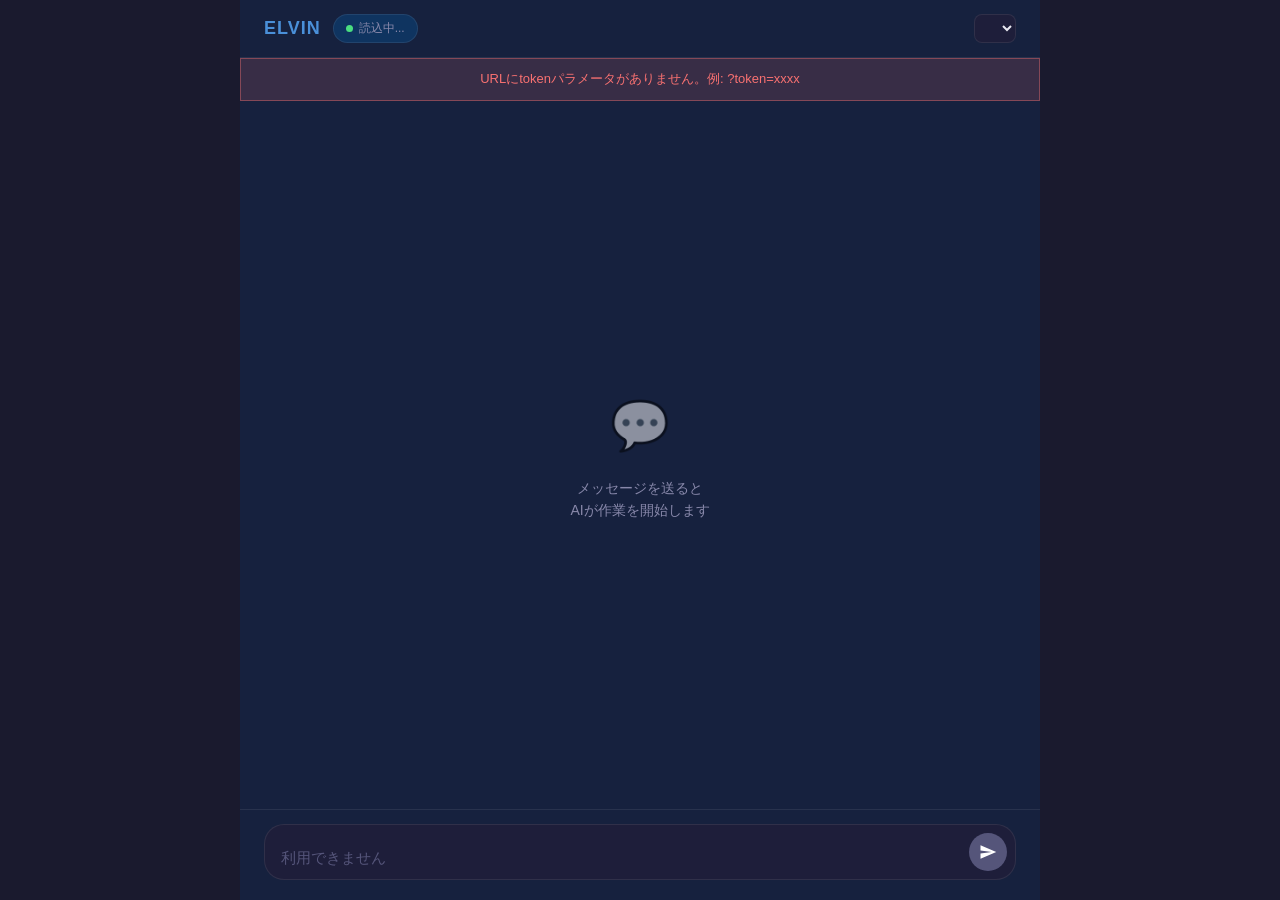
==== chat/index.html @ 486f9a0f "feat: ELVIN CHAT static files + Flask serving routes" ====
<!DOCTYPE html>
<html lang="ja">
<head>
  <meta charset="UTF-8">
  <meta name="viewport" content="width=device-width, initial-scale=1.0">
  <meta name="theme-color" content="#1a1a2e">
  <meta name="description" content="ELVIN CHAT - AI業務アシスタント">
  <meta name="apple-mobile-web-app-capable" content="yes">
  <meta name="apple-mobile-web-app-status-bar-style" content="black-translucent">
  <meta name="apple-mobile-web-app-title" content="ELVIN CHAT">
  <title>ELVIN CHAT</title>
  <link rel="manifest" href="manifest.json">
  <link rel="stylesheet" href="style.css">
</head>
<body>

<!-- 名前入力モーダル（初回のみ） -->
<div id="name-modal" class="hidden" role="dialog" aria-modal="true" aria-labelledby="name-modal-title">
  <div id="name-modal-inner">
    <h2 id="name-modal-title">ELVIN CHAT</h2>
    <p>最初にお名前を入力してください。<br>次回から自動で入力されます。</p>
    <input
      id="name-input"
      type="text"
      placeholder="例：田中"
      maxlength="20"
      autocomplete="name"
    >
    <button id="name-submit" type="button">はじめる</button>
  </div>
</div>

<!-- メインアプリ -->
<div id="app">

  <!-- ヘッダー -->
  <header id="header">
    <div class="logo">ELVIN</div>
    <div class="agent-badge">
      <span class="dot"></span>
      <span id="agent-badge-name">読込中...</span>
    </div>
    <div id="agent-select-wrap">
      <select id="agent-select" aria-label="担当AIを選択"></select>
    </div>
  </header>

  <!-- エラーバナー -->
  <div id="error-banner" role="alert"></div>

  <!-- チャットエリア -->
  <main id="chat-area" aria-live="polite" aria-label="チャット履歴">

    <!-- 空状態 -->
    <div id="empty-state">
      <div class="icon">💬</div>
      <p>メッセージを送ると<br>AIが作業を開始します</p>
    </div>

    <!-- タイピングインジケーター -->
    <div id="typing-indicator" aria-label="AI作業中">
      <div class="spinner"></div>
      <span id="typing-label" class="typing-label">AIが作業中...</span>
      <div class="dots">
        <span></span>
        <span></span>
        <span></span>
      </div>
    </div>

  </main>

  <!-- 入力エリア -->
  <div id="input-area">
    <div id="input-row">
      <textarea
        id="message-input"
        placeholder="業務指示を入力（Enterで送信 / Shift+Enterで改行）"
        rows="1"
        aria-label="メッセージ入力"
        maxlength="2000"
      ></textarea>
      <button id="send-btn" type="button" aria-label="送信">
        <svg viewBox="0 0 24 24" xmlns="http://www.w3.org/2000/svg">
          <path d="M2.01 21L23 12 2.01 3 2 10l15 2-15 2z"/>
        </svg>
      </button>
    </div>
  </div>

</div>

<script src="app.js"></script>

<!-- Service Worker 登録 -->
<script>
  if ('serviceWorker' in navigator) {
    navigator.serviceWorker.register('./sw.js')
      .catch(e => console.warn('SW registration failed:', e));
  }
</script>

</body>
</html>
---- chat/style.css ----
/* ELVIN CHAT - style.css */
/* モバイルファースト・ダーク系テーマ */

:root {
  --bg-primary:    #1a1a2e;
  --bg-secondary:  #16213e;
  --bg-tertiary:   #0f3460;
  --bg-input:      #1e1e3a;
  --bg-bubble-ai:  #1e2a45;
  --bg-bubble-user:#0f3460;
  --text-primary:  #e8e8f0;
  --text-secondary:#8888aa;
  --text-muted:    #55557a;
  --accent:        #4a90d9;
  --accent-hover:  #5ba3f0;
  --accent-glow:   rgba(74, 144, 217, 0.3);
  --success:       #4ade80;
  --error:         #f87171;
  --border:        rgba(255,255,255,0.08);
  --shadow:        0 4px 24px rgba(0,0,0,0.4);
  --radius-sm:     8px;
  --radius-md:     14px;
  --radius-lg:     20px;
}

*, *::before, *::after {
  box-sizing: border-box;
  margin: 0;
  padding: 0;
}

html, body {
  height: 100%;
  font-family: -apple-system, BlinkMacSystemFont, 'Segoe UI', 'Hiragino Sans', sans-serif;
  background: var(--bg-primary);
  color: var(--text-primary);
  font-size: 15px;
  line-height: 1.6;
  -webkit-font-smoothing: antialiased;
}

/* ── レイアウト ─────────────────────────────────────────────────── */

#app {
  display: flex;
  flex-direction: column;
  height: 100dvh;
  max-width: 800px;
  margin: 0 auto;
  background: var(--bg-secondary);
  position: relative;
}

/* ── ヘッダー ───────────────────────────────────────────────────── */

#header {
  display: flex;
  align-items: center;
  gap: 12px;
  padding: 14px 18px;
  background: var(--bg-secondary);
  border-bottom: 1px solid var(--border);
  position: sticky;
  top: 0;
  z-index: 10;
  backdrop-filter: blur(8px);
}

#header .logo {
  font-size: 18px;
  font-weight: 700;
  letter-spacing: 1px;
  color: var(--accent);
}

#header .agent-badge {
  display: flex;
  align-items: center;
  gap: 6px;
  background: var(--bg-tertiary);
  border: 1px solid var(--border);
  border-radius: 20px;
  padding: 4px 12px;
  font-size: 12px;
  color: var(--text-secondary);
  max-width: 200px;
  overflow: hidden;
  text-overflow: ellipsis;
  white-space: nowrap;
}

#header .agent-badge .dot {
  width: 7px;
  height: 7px;
  border-radius: 50%;
  background: var(--success);
  flex-shrink: 0;
}

#agent-select-wrap {
  margin-left: auto;
}

#agent-select {
  background: var(--bg-input);
  color: var(--text-primary);
  border: 1px solid var(--border);
  border-radius: var(--radius-sm);
  padding: 5px 10px;
  font-size: 13px;
  cursor: pointer;
  outline: none;
}

#agent-select:focus {
  border-color: var(--accent);
}

/* ── チャットエリア ──────────────────────────────────────────────── */

#chat-area {
  flex: 1;
  overflow-y: auto;
  padding: 20px 16px;
  display: flex;
  flex-direction: column;
  gap: 16px;
  scroll-behavior: smooth;
}

#chat-area::-webkit-scrollbar {
  width: 4px;
}

#chat-area::-webkit-scrollbar-track {
  background: transparent;
}

#chat-area::-webkit-scrollbar-thumb {
  background: var(--text-muted);
  border-radius: 2px;
}

/* ── メッセージ吹き出し ──────────────────────────────────────────── */

.message {
  display: flex;
  flex-direction: column;
  max-width: 82%;
  animation: fadeSlideIn 0.2s ease;
}

.message.user {
  align-self: flex-end;
  align-items: flex-end;
}

.message.ai {
  align-self: flex-start;
  align-items: flex-start;
}

.message .meta {
  font-size: 11px;
  color: var(--text-muted);
  margin-bottom: 4px;
  padding: 0 4px;
}

.message.user .meta {
  text-align: right;
}

.bubble {
  padding: 11px 15px;
  border-radius: var(--radius-md);
  word-break: break-word;
  white-space: pre-wrap;
  line-height: 1.65;
}

.message.user .bubble {
  background: var(--bg-bubble-user);
  border: 1px solid rgba(74,144,217,0.3);
  border-bottom-right-radius: var(--radius-sm);
  color: var(--text-primary);
}

.message.ai .bubble {
  background: var(--bg-bubble-ai);
  border: 1px solid var(--border);
  border-bottom-left-radius: var(--radius-sm);
  color: var(--text-primary);
}

.message.ai .bubble.error {
  border-color: rgba(248,113,113,0.4);
  color: var(--error);
}

/* ── タイピングインジケーター ────────────────────────────────────── */

#typing-indicator {
  display: none;
  align-items: center;
  gap: 12px;
  align-self: flex-start;
  padding: 8px 4px;
}

#typing-indicator.visible {
  display: flex;
}

#typing-indicator .typing-label {
  font-size: 13px;
  color: var(--accent);
}

.spinner {
  width: 18px;
  height: 18px;
  border: 2px solid var(--border);
  border-top-color: var(--accent);
  border-radius: 50%;
  animation: spin 0.8s linear infinite;
  flex-shrink: 0;
}

.dots {
  display: flex;
  gap: 4px;
}

.dots span {
  width: 6px;
  height: 6px;
  border-radius: 50%;
  background: var(--accent);
  animation: dotBounce 1.2s ease-in-out infinite;
}

.dots span:nth-child(2) { animation-delay: 0.2s; }
.dots span:nth-child(3) { animation-delay: 0.4s; }

/* ── 入力エリア ──────────────────────────────────────────────────── */

#input-area {
  padding: 12px 16px 16px;
  background: var(--bg-secondary);
  border-top: 1px solid var(--border);
  position: sticky;
  bottom: 0;
}

#input-row {
  display: flex;
  gap: 10px;
  align-items: flex-end;
  background: var(--bg-input);
  border: 1px solid var(--border);
  border-radius: var(--radius-lg);
  padding: 8px 8px 8px 16px;
  transition: border-color 0.2s;
}

#input-row:focus-within {
  border-color: var(--accent);
  box-shadow: 0 0 0 3px var(--accent-glow);
}

#message-input {
  flex: 1;
  background: transparent;
  border: none;
  outline: none;
  color: var(--text-primary);
  font-size: 15px;
  line-height: 1.5;
  resize: none;
  max-height: 120px;
  min-height: 24px;
  font-family: inherit;
}

#message-input::placeholder {
  color: var(--text-muted);
}

#send-btn {
  width: 38px;
  height: 38px;
  border-radius: 50%;
  background: var(--accent);
  border: none;
  cursor: pointer;
  display: flex;
  align-items: center;
  justify-content: center;
  flex-shrink: 0;
  transition: background 0.2s, transform 0.1s;
}

#send-btn:hover {
  background: var(--accent-hover);
}

#send-btn:active {
  transform: scale(0.93);
}

#send-btn:disabled {
  background: var(--text-muted);
  cursor: not-allowed;
}

#send-btn svg {
  width: 18px;
  height: 18px;
  fill: #fff;
}

/* ── 名前入力モーダル ────────────────────────────────────────────── */

#name-modal {
  position: fixed;
  inset: 0;
  background: rgba(0,0,0,0.7);
  display: flex;
  align-items: center;
  justify-content: center;
  z-index: 100;
  backdrop-filter: blur(4px);
}

#name-modal.hidden {
  display: none;
}

#name-modal-inner {
  background: var(--bg-secondary);
  border: 1px solid var(--border);
  border-radius: var(--radius-lg);
  padding: 32px 28px;
  width: 90%;
  max-width: 360px;
  box-shadow: var(--shadow);
}

#name-modal h2 {
  font-size: 20px;
  font-weight: 700;
  margin-bottom: 8px;
  color: var(--accent);
}

#name-modal p {
  font-size: 13px;
  color: var(--text-secondary);
  margin-bottom: 20px;
}

#name-input {
  width: 100%;
  background: var(--bg-input);
  border: 1px solid var(--border);
  border-radius: var(--radius-sm);
  padding: 10px 14px;
  color: var(--text-primary);
  font-size: 15px;
  outline: none;
  margin-bottom: 14px;
  transition: border-color 0.2s;
}

#name-input:focus {
  border-color: var(--accent);
}

#name-submit {
  width: 100%;
  background: var(--accent);
  color: #fff;
  border: none;
  border-radius: var(--radius-sm);
  padding: 11px;
  font-size: 15px;
  font-weight: 600;
  cursor: pointer;
  transition: background 0.2s;
}

#name-submit:hover {
  background: var(--accent-hover);
}

/* ── エラーバナー ────────────────────────────────────────────────── */

#error-banner {
  display: none;
  background: rgba(248,113,113,0.15);
  border: 1px solid rgba(248,113,113,0.4);
  color: var(--error);
  padding: 10px 16px;
  font-size: 13px;
  text-align: center;
}

#error-banner.visible {
  display: block;
}

/* ── 空状態 ──────────────────────────────────────────────────────── */

#empty-state {
  display: flex;
  flex-direction: column;
  align-items: center;
  justify-content: center;
  gap: 12px;
  flex: 1;
  padding: 40px 20px;
  text-align: center;
  color: var(--text-secondary);
}

#empty-state .icon {
  font-size: 48px;
  opacity: 0.5;
}

#empty-state p {
  font-size: 14px;
}

/* ── アニメーション ──────────────────────────────────────────────── */

@keyframes fadeSlideIn {
  from { opacity: 0; transform: translateY(8px); }
  to   { opacity: 1; transform: translateY(0); }
}

@keyframes spin {
  to { transform: rotate(360deg); }
}

@keyframes dotBounce {
  0%, 80%, 100% { transform: scale(0.6); opacity: 0.4; }
  40%           { transform: scale(1);   opacity: 1; }
}

/* ── レスポンシブ（PC） ──────────────────────────────────────────── */

@media (min-width: 640px) {
  #chat-area {
    padding: 24px 24px;
  }

  #input-area {
    padding: 14px 24px 20px;
  }

  #header {
    padding: 14px 24px;
  }

  .message {
    max-width: 72%;
  }
}
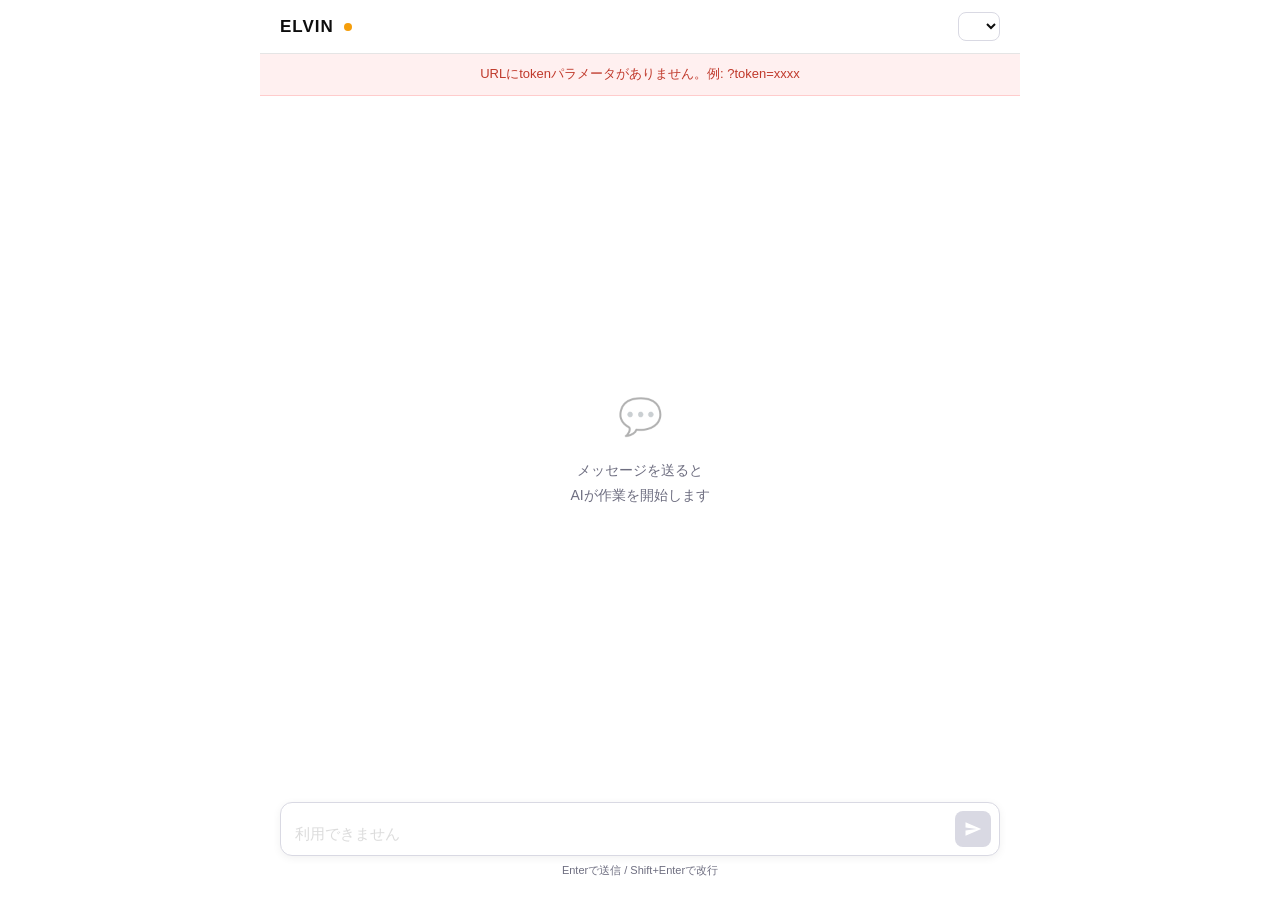
==== commit 6914f3be: "redesign: ELVIN CHAT white theme ChatGPT style" ====
--- a/chat/index.html
+++ b/chat/index.html
@@ -3,10 +3,10 @@
 <head>
   <meta charset="UTF-8">
   <meta name="viewport" content="width=device-width, initial-scale=1.0">
-  <meta name="theme-color" content="#1a1a2e">
+  <meta name="theme-color" content="#ffffff">
   <meta name="description" content="ELVIN CHAT - AI業務アシスタント">
   <meta name="apple-mobile-web-app-capable" content="yes">
-  <meta name="apple-mobile-web-app-status-bar-style" content="black-translucent">
+  <meta name="apple-mobile-web-app-status-bar-style" content="default">
   <meta name="apple-mobile-web-app-title" content="ELVIN CHAT">
   <title>ELVIN CHAT</title>
   <link rel="manifest" href="manifest.json">
@@ -36,10 +36,7 @@
   <!-- ヘッダー -->
   <header id="header">
     <div class="logo">ELVIN</div>
-    <div class="agent-badge">
-      <span class="dot"></span>
-      <span id="agent-badge-name">読込中...</span>
-    </div>
+    <span class="status-dot loading" id="status-dot"></span>
     <div id="agent-select-wrap">
       <select id="agent-select" aria-label="担当AIを選択"></select>
     </div>
@@ -59,12 +56,9 @@
 
     <!-- タイピングインジケーター -->
     <div id="typing-indicator" aria-label="AI作業中">
-      <div class="spinner"></div>
-      <span id="typing-label" class="typing-label">AIが作業中...</span>
-      <div class="dots">
-        <span></span>
-        <span></span>
-        <span></span>
+      <span id="typing-label">AIが作業中...</span>
+      <div class="typing-dots">
+        <span></span><span></span><span></span>
       </div>
     </div>
 
@@ -75,7 +69,7 @@
     <div id="input-row">
       <textarea
         id="message-input"
-        placeholder="業務指示を入力（Enterで送信 / Shift+Enterで改行）"
+        placeholder="メッセージを入力…"
         rows="1"
         aria-label="メッセージ入力"
         maxlength="2000"
@@ -86,6 +80,7 @@
         </svg>
       </button>
     </div>
+    <div id="input-hint">Enterで送信 / Shift+Enterで改行</div>
   </div>
 
 </div>
--- a/chat/style.css
+++ b/chat/style.css
@@ -1,470 +1,310 @@
-/* ELVIN CHAT - style.css */
-/* モバイルファースト・ダーク系テーマ */
+* { box-sizing: border-box; margin: 0; padding: 0; }
 
 :root {
-  --bg-primary:    #1a1a2e;
-  --bg-secondary:  #16213e;
-  --bg-tertiary:   #0f3460;
-  --bg-input:      #1e1e3a;
-  --bg-bubble-ai:  #1e2a45;
-  --bg-bubble-user:#0f3460;
-  --text-primary:  #e8e8f0;
-  --text-secondary:#8888aa;
-  --text-muted:    #55557a;
-  --accent:        #4a90d9;
-  --accent-hover:  #5ba3f0;
-  --accent-glow:   rgba(74, 144, 217, 0.3);
-  --success:       #4ade80;
-  --error:         #f87171;
-  --border:        rgba(255,255,255,0.08);
-  --shadow:        0 4px 24px rgba(0,0,0,0.4);
-  --radius-sm:     8px;
-  --radius-md:     14px;
-  --radius-lg:     20px;
-}
-
-*, *::before, *::after {
-  box-sizing: border-box;
-  margin: 0;
-  padding: 0;
+  --bg: #ffffff;
+  --border: #e5e5e5;
+  --text: #0d0d0d;
+  --text-sub: #6e6e80;
+  --user-bubble: #f4f4f4;
+  --accent: #10a37f;
+  --accent-hover: #0d8a6a;
+  --input-bg: #ffffff;
+  --input-border: #d9d9e3;
+  --font: -apple-system, BlinkMacSystemFont, "Segoe UI", Roboto, sans-serif;
 }
 
 html, body {
   height: 100%;
-  font-family: -apple-system, BlinkMacSystemFont, 'Segoe UI', 'Hiragino Sans', sans-serif;
-  background: var(--bg-primary);
-  color: var(--text-primary);
+  font-family: var(--font);
+  background: var(--bg);
+  color: var(--text);
   font-size: 15px;
   line-height: 1.6;
   -webkit-font-smoothing: antialiased;
 }
 
-/* ── レイアウト ─────────────────────────────────────────────────── */
-
-#app {
-  display: flex;
-  flex-direction: column;
-  height: 100dvh;
-  max-width: 800px;
-  margin: 0 auto;
-  background: var(--bg-secondary);
-  position: relative;
-}
-
-/* ── ヘッダー ───────────────────────────────────────────────────── */
-
-#header {
-  display: flex;
-  align-items: center;
-  gap: 12px;
-  padding: 14px 18px;
-  background: var(--bg-secondary);
-  border-bottom: 1px solid var(--border);
-  position: sticky;
-  top: 0;
-  z-index: 10;
-  backdrop-filter: blur(8px);
-}
-
-#header .logo {
-  font-size: 18px;
+/* ── 名前入力モーダル ── */
+#name-modal {
+  position: fixed; inset: 0;
+  background: rgba(0,0,0,0.35);
+  display: flex; align-items: center; justify-content: center;
+  z-index: 1000;
+}
+#name-modal.hidden { display: none; }
+#name-modal-inner {
+  background: #fff;
+  border-radius: 16px;
+  padding: 40px 36px;
+  width: 360px;
+  max-width: 90vw;
+  text-align: center;
+  box-shadow: 0 8px 40px rgba(0,0,0,0.12);
+}
+#name-modal-inner h2 {
+  font-size: 22px;
   font-weight: 700;
-  letter-spacing: 1px;
-  color: var(--accent);
-}
-
-#header .agent-badge {
-  display: flex;
-  align-items: center;
-  gap: 6px;
-  background: var(--bg-tertiary);
-  border: 1px solid var(--border);
-  border-radius: 20px;
-  padding: 4px 12px;
-  font-size: 12px;
-  color: var(--text-secondary);
-  max-width: 200px;
-  overflow: hidden;
-  text-overflow: ellipsis;
-  white-space: nowrap;
-}
-
-#header .agent-badge .dot {
-  width: 7px;
-  height: 7px;
-  border-radius: 50%;
-  background: var(--success);
-  flex-shrink: 0;
-}
-
-#agent-select-wrap {
-  margin-left: auto;
-}
-
-#agent-select {
-  background: var(--bg-input);
-  color: var(--text-primary);
-  border: 1px solid var(--border);
-  border-radius: var(--radius-sm);
-  padding: 5px 10px;
-  font-size: 13px;
-  cursor: pointer;
-  outline: none;
-}
-
-#agent-select:focus {
-  border-color: var(--accent);
-}
-
-/* ── チャットエリア ──────────────────────────────────────────────── */
-
-#chat-area {
-  flex: 1;
-  overflow-y: auto;
-  padding: 20px 16px;
-  display: flex;
-  flex-direction: column;
-  gap: 16px;
-  scroll-behavior: smooth;
-}
-
-#chat-area::-webkit-scrollbar {
-  width: 4px;
-}
-
-#chat-area::-webkit-scrollbar-track {
-  background: transparent;
-}
-
-#chat-area::-webkit-scrollbar-thumb {
-  background: var(--text-muted);
-  border-radius: 2px;
-}
-
-/* ── メッセージ吹き出し ──────────────────────────────────────────── */
-
-.message {
-  display: flex;
-  flex-direction: column;
-  max-width: 82%;
-  animation: fadeSlideIn 0.2s ease;
-}
-
-.message.user {
-  align-self: flex-end;
-  align-items: flex-end;
-}
-
-.message.ai {
-  align-self: flex-start;
-  align-items: flex-start;
-}
-
-.message .meta {
-  font-size: 11px;
-  color: var(--text-muted);
-  margin-bottom: 4px;
-  padding: 0 4px;
-}
-
-.message.user .meta {
-  text-align: right;
-}
-
-.bubble {
-  padding: 11px 15px;
-  border-radius: var(--radius-md);
-  word-break: break-word;
-  white-space: pre-wrap;
-  line-height: 1.65;
-}
-
-.message.user .bubble {
-  background: var(--bg-bubble-user);
-  border: 1px solid rgba(74,144,217,0.3);
-  border-bottom-right-radius: var(--radius-sm);
-  color: var(--text-primary);
-}
-
-.message.ai .bubble {
-  background: var(--bg-bubble-ai);
-  border: 1px solid var(--border);
-  border-bottom-left-radius: var(--radius-sm);
-  color: var(--text-primary);
-}
-
-.message.ai .bubble.error {
-  border-color: rgba(248,113,113,0.4);
-  color: var(--error);
-}
-
-/* ── タイピングインジケーター ────────────────────────────────────── */
-
-#typing-indicator {
-  display: none;
-  align-items: center;
-  gap: 12px;
-  align-self: flex-start;
-  padding: 8px 4px;
-}
-
-#typing-indicator.visible {
-  display: flex;
-}
-
-#typing-indicator .typing-label {
-  font-size: 13px;
-  color: var(--accent);
-}
-
-.spinner {
-  width: 18px;
-  height: 18px;
-  border: 2px solid var(--border);
-  border-top-color: var(--accent);
-  border-radius: 50%;
-  animation: spin 0.8s linear infinite;
-  flex-shrink: 0;
-}
-
-.dots {
-  display: flex;
-  gap: 4px;
-}
-
-.dots span {
-  width: 6px;
-  height: 6px;
-  border-radius: 50%;
-  background: var(--accent);
-  animation: dotBounce 1.2s ease-in-out infinite;
-}
-
-.dots span:nth-child(2) { animation-delay: 0.2s; }
-.dots span:nth-child(3) { animation-delay: 0.4s; }
-
-/* ── 入力エリア ──────────────────────────────────────────────────── */
-
-#input-area {
-  padding: 12px 16px 16px;
-  background: var(--bg-secondary);
-  border-top: 1px solid var(--border);
-  position: sticky;
-  bottom: 0;
-}
-
-#input-row {
-  display: flex;
-  gap: 10px;
-  align-items: flex-end;
-  background: var(--bg-input);
-  border: 1px solid var(--border);
-  border-radius: var(--radius-lg);
-  padding: 8px 8px 8px 16px;
-  transition: border-color 0.2s;
-}
-
-#input-row:focus-within {
-  border-color: var(--accent);
-  box-shadow: 0 0 0 3px var(--accent-glow);
-}
-
-#message-input {
-  flex: 1;
-  background: transparent;
-  border: none;
-  outline: none;
-  color: var(--text-primary);
-  font-size: 15px;
-  line-height: 1.5;
-  resize: none;
-  max-height: 120px;
-  min-height: 24px;
-  font-family: inherit;
-}
-
-#message-input::placeholder {
-  color: var(--text-muted);
-}
-
-#send-btn {
-  width: 38px;
-  height: 38px;
-  border-radius: 50%;
-  background: var(--accent);
-  border: none;
-  cursor: pointer;
-  display: flex;
-  align-items: center;
-  justify-content: center;
-  flex-shrink: 0;
-  transition: background 0.2s, transform 0.1s;
-}
-
-#send-btn:hover {
-  background: var(--accent-hover);
-}
-
-#send-btn:active {
-  transform: scale(0.93);
-}
-
-#send-btn:disabled {
-  background: var(--text-muted);
-  cursor: not-allowed;
-}
-
-#send-btn svg {
-  width: 18px;
-  height: 18px;
-  fill: #fff;
-}
-
-/* ── 名前入力モーダル ────────────────────────────────────────────── */
-
-#name-modal {
-  position: fixed;
-  inset: 0;
-  background: rgba(0,0,0,0.7);
-  display: flex;
-  align-items: center;
-  justify-content: center;
-  z-index: 100;
-  backdrop-filter: blur(4px);
-}
-
-#name-modal.hidden {
-  display: none;
-}
-
-#name-modal-inner {
-  background: var(--bg-secondary);
-  border: 1px solid var(--border);
-  border-radius: var(--radius-lg);
-  padding: 32px 28px;
-  width: 90%;
-  max-width: 360px;
-  box-shadow: var(--shadow);
-}
-
-#name-modal h2 {
-  font-size: 20px;
-  font-weight: 700;
-  margin-bottom: 8px;
-  color: var(--accent);
-}
-
-#name-modal p {
-  font-size: 13px;
-  color: var(--text-secondary);
-  margin-bottom: 20px;
-}
-
+  margin-bottom: 10px;
+}
+#name-modal-inner p {
+  font-size: 14px;
+  color: var(--text-sub);
+  margin-bottom: 24px;
+}
 #name-input {
   width: 100%;
-  background: var(--bg-input);
-  border: 1px solid var(--border);
-  border-radius: var(--radius-sm);
+  border: 1.5px solid var(--input-border);
+  border-radius: 8px;
   padding: 10px 14px;
-  color: var(--text-primary);
   font-size: 15px;
   outline: none;
+  transition: border-color .15s;
   margin-bottom: 14px;
-  transition: border-color 0.2s;
-}
-
-#name-input:focus {
-  border-color: var(--accent);
-}
-
+}
+#name-input:focus { border-color: var(--accent); }
 #name-submit {
   width: 100%;
   background: var(--accent);
   color: #fff;
   border: none;
-  border-radius: var(--radius-sm);
+  border-radius: 8px;
   padding: 11px;
   font-size: 15px;
   font-weight: 600;
   cursor: pointer;
-  transition: background 0.2s;
-}
-
-#name-submit:hover {
-  background: var(--accent-hover);
-}
-
-/* ── エラーバナー ────────────────────────────────────────────────── */
-
+  transition: background .15s;
+}
+#name-submit:hover { background: var(--accent-hover); }
+
+/* ── メインレイアウト ── */
+#app {
+  display: flex;
+  flex-direction: column;
+  height: 100dvh;
+  max-width: 760px;
+  margin: 0 auto;
+}
+
+/* ── ヘッダー ── */
+#header {
+  display: flex;
+  align-items: center;
+  gap: 10px;
+  padding: 12px 20px;
+  border-bottom: 1px solid var(--border);
+  background: var(--bg);
+  flex-shrink: 0;
+}
+.logo {
+  font-size: 17px;
+  font-weight: 700;
+  letter-spacing: 0.06em;
+  color: var(--text);
+}
+#agent-select-wrap { margin-left: auto; }
+#agent-select {
+  border: 1px solid var(--input-border);
+  border-radius: 8px;
+  padding: 5px 10px;
+  font-size: 13px;
+  color: var(--text);
+  background: var(--bg);
+  outline: none;
+  cursor: pointer;
+  max-width: 180px;
+}
+.status-dot {
+  width: 8px; height: 8px;
+  border-radius: 50%;
+  background: var(--accent);
+  flex-shrink: 0;
+}
+.status-dot.loading { background: #f59e0b; }
+.status-dot.error   { background: #ef4444; }
+
+/* ── エラーバナー ── */
 #error-banner {
   display: none;
-  background: rgba(248,113,113,0.15);
-  border: 1px solid rgba(248,113,113,0.4);
-  color: var(--error);
-  padding: 10px 16px;
+  background: #fff0f0;
+  color: #c0392b;
   font-size: 13px;
+  padding: 10px 20px;
+  border-bottom: 1px solid #fcc;
   text-align: center;
 }
-
-#error-banner.visible {
-  display: block;
-}
-
-/* ── 空状態 ──────────────────────────────────────────────────────── */
-
+#error-banner.visible { display: block; }
+
+/* ── チャットエリア ── */
+#chat-area {
+  flex: 1;
+  overflow-y: auto;
+  padding: 24px 20px 16px;
+  display: flex;
+  flex-direction: column;
+  scroll-behavior: smooth;
+}
+
+/* ── 空状態 ── */
 #empty-state {
+  flex: 1;
   display: flex;
   flex-direction: column;
   align-items: center;
   justify-content: center;
+  color: var(--text-sub);
   gap: 12px;
+  user-select: none;
+}
+#empty-state .icon { font-size: 36px; opacity: .3; }
+#empty-state p { font-size: 14px; text-align: center; line-height: 1.8; }
+#empty-state.hidden { display: none; }
+
+/* ── メッセージ行 ── */
+.msg-row {
+  display: flex;
+  flex-direction: column;
+  margin-bottom: 28px;
+}
+
+/* ユーザー */
+.msg-row.user { align-items: flex-end; }
+.msg-row.user .bubble {
+  background: var(--user-bubble);
+  color: var(--text);
+  border-radius: 18px 18px 4px 18px;
+  padding: 10px 16px;
+  max-width: 75%;
+  font-size: 15px;
+  white-space: pre-wrap;
+  word-break: break-word;
+}
+.msg-row.user .meta {
+  font-size: 11px;
+  color: var(--text-sub);
+  margin-top: 4px;
+  padding-right: 4px;
+}
+
+/* AI */
+.msg-row.ai { align-items: flex-start; }
+.msg-row.ai .ai-header {
+  display: flex;
+  align-items: center;
+  gap: 8px;
+  margin-bottom: 6px;
+}
+.msg-row.ai .ai-icon {
+  width: 28px; height: 28px;
+  background: var(--accent);
+  border-radius: 50%;
+  display: flex; align-items: center; justify-content: center;
+  font-size: 13px;
+  color: #fff;
+  font-weight: 700;
+  flex-shrink: 0;
+}
+.msg-row.ai .ai-name { font-size: 13px; font-weight: 600; }
+.msg-row.ai .ai-time { font-size: 11px; color: var(--text-sub); }
+.msg-row.ai .bubble {
+  color: var(--text);
+  font-size: 15px;
+  white-space: pre-wrap;
+  word-break: break-word;
+  max-width: 85%;
+  padding-left: 36px;
+  line-height: 1.75;
+}
+
+/* ── タイピング ── */
+#typing-indicator {
+  display: none;
+  align-items: center;
+  gap: 10px;
+  padding-left: 36px;
+  margin-bottom: 16px;
+  color: var(--text-sub);
+  font-size: 14px;
+}
+#typing-indicator.visible { display: flex; }
+#typing-label { font-size: 13px; }
+.typing-dots { display: flex; gap: 4px; }
+.typing-dots span {
+  width: 6px; height: 6px;
+  background: #bbb;
+  border-radius: 50%;
+  animation: bounce 1.2s infinite;
+}
+.typing-dots span:nth-child(2) { animation-delay: .2s; }
+.typing-dots span:nth-child(3) { animation-delay: .4s; }
+@keyframes bounce {
+  0%,80%,100% { transform: translateY(0); opacity: .4; }
+  40%          { transform: translateY(-5px); opacity: 1; }
+}
+
+/* ── 入力エリア ── */
+#input-area {
+  padding: 10px 20px 20px;
+  background: var(--bg);
+  flex-shrink: 0;
+}
+#input-row {
+  display: flex;
+  align-items: flex-end;
+  gap: 8px;
+  border: 1.5px solid var(--input-border);
+  border-radius: 12px;
+  padding: 8px 8px 8px 14px;
+  background: var(--input-bg);
+  transition: border-color .15s;
+  box-shadow: 0 2px 8px rgba(0,0,0,0.06);
+}
+#input-row:focus-within { border-color: #aaa; }
+#message-input {
   flex: 1;
-  padding: 40px 20px;
+  border: none;
+  outline: none;
+  resize: none;
+  font-size: 15px;
+  font-family: var(--font);
+  background: transparent;
+  color: var(--text);
+  max-height: 160px;
+  line-height: 1.5;
+  padding: 2px 0;
+}
+#message-input::placeholder { color: #bbb; }
+#message-input:disabled { opacity: .5; cursor: not-allowed; }
+
+#send-btn {
+  width: 36px; height: 36px;
+  background: var(--accent);
+  border: none;
+  border-radius: 8px;
+  display: flex; align-items: center; justify-content: center;
+  cursor: pointer;
+  transition: background .15s;
+  flex-shrink: 0;
+}
+#send-btn:hover { background: var(--accent-hover); }
+#send-btn:disabled { background: #d9d9e3; cursor: not-allowed; }
+#send-btn svg { width: 18px; height: 18px; fill: #fff; }
+
+#input-hint {
+  font-size: 11px;
+  color: var(--text-sub);
+  margin-top: 6px;
   text-align: center;
-  color: var(--text-secondary);
-}
-
-#empty-state .icon {
-  font-size: 48px;
-  opacity: 0.5;
-}
-
-#empty-state p {
-  font-size: 14px;
-}
-
-/* ── アニメーション ──────────────────────────────────────────────── */
-
-@keyframes fadeSlideIn {
-  from { opacity: 0; transform: translateY(8px); }
-  to   { opacity: 1; transform: translateY(0); }
-}
-
-@keyframes spin {
-  to { transform: rotate(360deg); }
-}
-
-@keyframes dotBounce {
-  0%, 80%, 100% { transform: scale(0.6); opacity: 0.4; }
-  40%           { transform: scale(1);   opacity: 1; }
-}
-
-/* ── レスポンシブ（PC） ──────────────────────────────────────────── */
-
-@media (min-width: 640px) {
-  #chat-area {
-    padding: 24px 24px;
-  }
-
-  #input-area {
-    padding: 14px 24px 20px;
-  }
-
-  #header {
-    padding: 14px 24px;
-  }
-
-  .message {
-    max-width: 72%;
-  }
-}
+}
+
+/* ── スクロールバー ── */
+#chat-area::-webkit-scrollbar { width: 5px; }
+#chat-area::-webkit-scrollbar-thumb { background: #e0e0e0; border-radius: 3px; }
+
+/* ── スマホ ── */
+@media (max-width: 600px) {
+  #app { max-width: 100%; }
+  #header { padding: 10px 14px; }
+  #chat-area { padding: 16px 14px 10px; }
+  #input-area { padding: 8px 12px 16px; }
+  .msg-row.user .bubble { max-width: 88%; }
+  .msg-row.ai .bubble { max-width: 95%; }
+}
